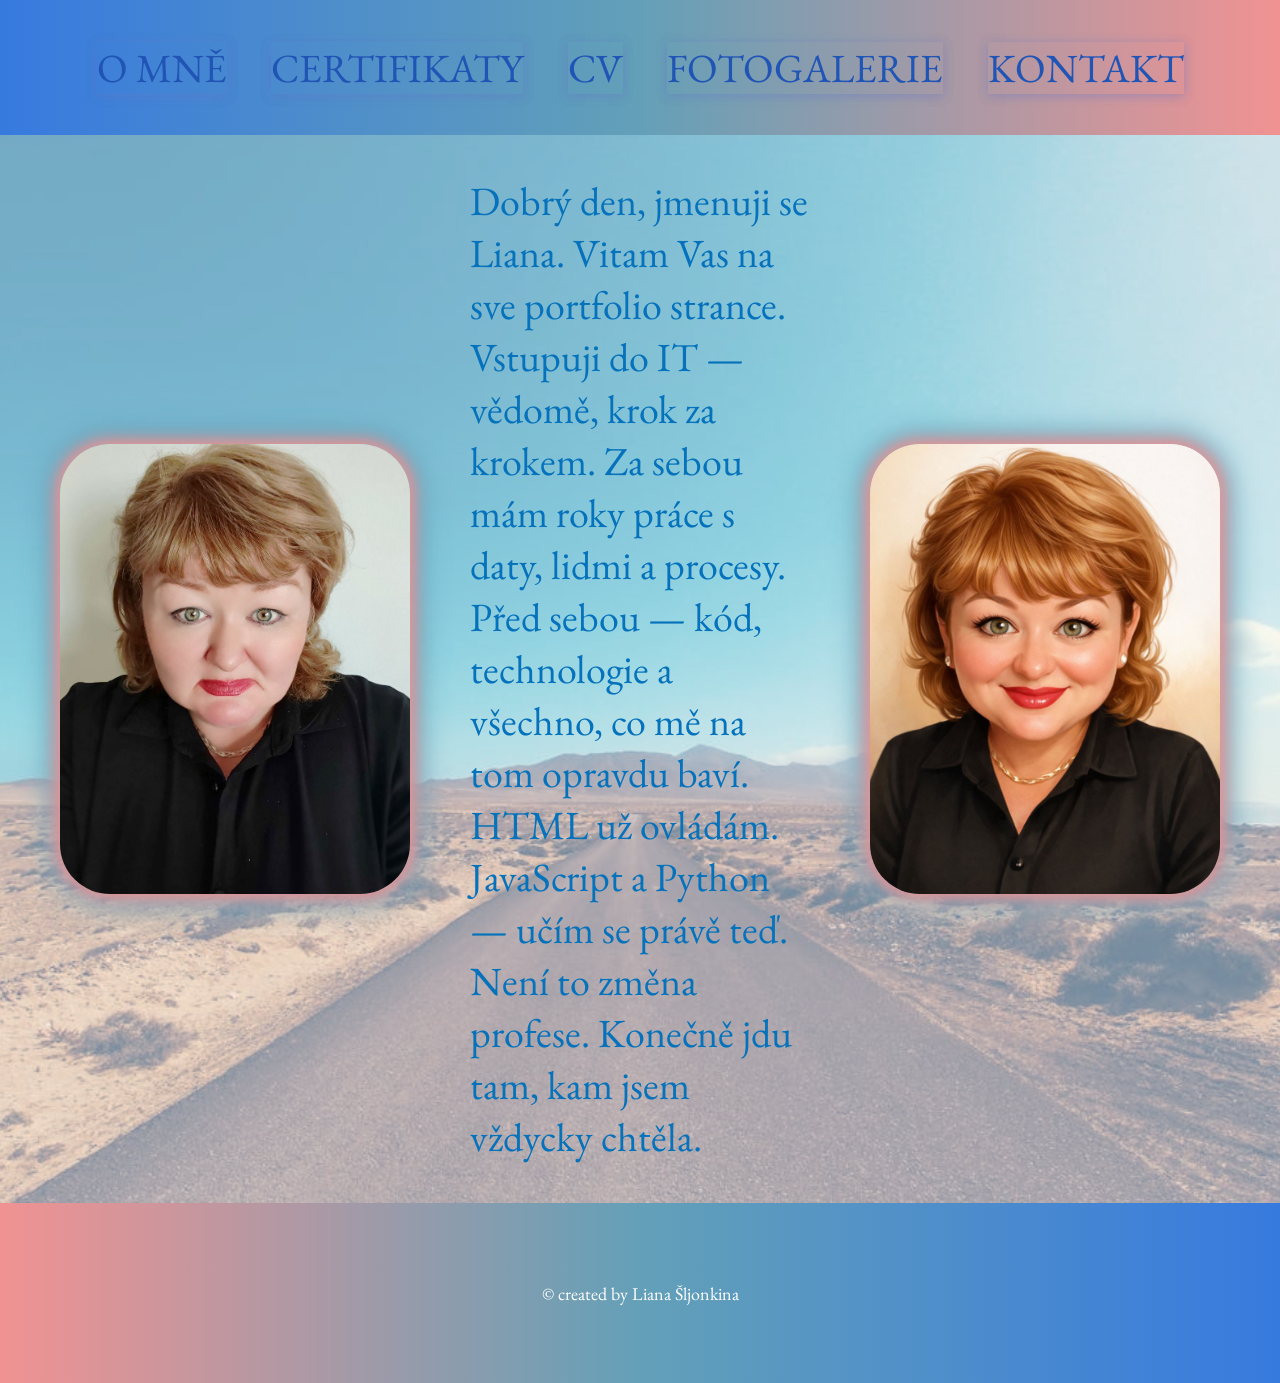
==== index.html @ 842e71e8 "update" ====
<!DOCTYPE html>
<html lang="en">
<head>
    <meta charset="UTF-8">
    <meta name="viewport" content="width=device-width, initial-scale=1.0">
    <title>Liana Šljonkina — Portfolio</title>
    <link rel="stylesheet" href="style.css">
    <link rel="preconnect" href="https://fonts.googleapis.com">
    <link rel="preconnect" href="https://fonts.gstatic.com" crossorigin>
    <link href="https://fonts.googleapis.com/css2?family=EB+Garamond:ital,wght@0,400..800;1,400..800&family=Playfair+Display:ital,wght@0,400..900;1,400..900&display=swap" rel="stylesheet">
</head>
<body>
    <header class="header">
        <nav class="nav">
            <ul>
                <li><a href="index1.html">O MNĚ</a></li>
                <li><a href="index5.html">CERTIFIKATY</a></li>
                <li><a href="index3.html">CV</a></li>
                <li><a href="index4.html">FOTOGALERIE</a></li>
                <li><a href="index2.html">KONTAKT</a></li>
            </ul>
        </nav>
    </header>

    <aside class="aside">
        <div class="parent">
            <div class="foto">
                <a href="#"><img class="logo-img2" src="liana.jpg" alt="foto"></a>
            </div>

            <p>Dobrý den, jmenuji se Liana.
                Vitam Vas na sve portfolio strance.
                Vstupuji do IT — vědomě, krok za krokem. Za sebou mám roky práce s daty, lidmi
                a procesy. Před sebou — kód, technologie a všechno, co mě na tom opravdu baví.
                HTML už ovládám. JavaScript a Python — učím se právě teď.
                Není to změna profese. Konečně jdu tam, kam jsem vždycky chtěla.
            </p>

            <div class="foto2">
                <a href="#"><img class="karLi" src="karLi.jpg" alt="logo"></a>
            </div>
        </div>
    </aside>

    <footer class="footer">
        <div>© created by Liana Šljonkina</div>
    </footer>

</body>
</html>
---- style.css ----
* {
    margin: 0;
    padding: 0;
    box-sizing: border-box;
}

.header {
    .header {
    width: 100%;
}

.nav {
    width: 100%;
}
    height: 15vh;
    padding: 20px 40px;
    display: flex;
    align-items: center;
    background-image: linear-gradient(
        to right,
        rgb(55, 122, 223),
        rgb(99, 160, 184),
        rgb(241, 146, 146)
    );
}

.nav ul {
    list-style: none;
    display: flex;
    justify-content: space-evenly;
    align-items: center;
    gap: 12px;
    padding:16px 24px;
    font-size: 25px;
    color: rgb(219, 109, 109);
      width: 100%;
    padding: 16px 24px;
    margin: 0;
}

.nav ul li {
    cursor: pointer;
}
.nav ul li a,
.nav ul li {
    font-family: 'EB Garamond', serif;
    font-size: 40px;
        text-decoration: none;
    color: hsl(219, 69%, 42%);
    cursor: pointer;

    /* Градиентный фон pill */
    /* background: linear-gradient(135deg, #5d7db6 0%, #e2a0c8 100%);
    padding: 7px 20px;
    border-radius: 50px;
    display: inline-block; */

    transition: opacity 0.25s ease, transform 0.2s ease, box-shadow 0.25s ease;
    box-shadow: 0 2px 10px rgba(100, 120, 200, 0.25);
}
.nav ul li a:hover,
.nav ul li:hover {
    opacity: 0.88;
    transform: translateY(-2px);
    box-shadow: 0 5px 18px rgba(180, 100, 160, 0.4);
}

/* Активная/текущая страница */
.nav ul li a.active {
    background: linear-gradient(135deg, #3a5fa0 0%, #a0527e 100%);
}


.nav ul li:hover {
    color: white;
}

.aside {
    min-height: 70vh;
    background-color: rgba(198, 220, 238, 0.7);
    background-image: url(put5.jpeg);
    background-size: cover;
    background-position: center;
    background-repeat: no-repeat;
    background-blend-mode: overlay;
    font-family: "EB Garamond", serif;
    display: flex;
    align-items: center;
}

.parent {
    display: flex;
    align-items: center;
    gap: 60px;
    padding: 40px 60px;
    font-size: 40px;
    font-family: "EB Garamond", serif;
    color: rgb(5, 114, 187);
}

.karLi {
    width: 350px;
    height: 450px;
    border-radius: 50px;
    object-fit: cover;
    display: block;
    box-shadow: 
        0 0 15px 5px rgb(241, 146, 146),   /* первая тень — розовая */
        0 0 30px 10px rgb(99, 160, 184);   /* вторая тень — голубая */
}
.logo-img2 {
    width: 350px;
    height: 450px;
    border-radius: 50px;
    object-fit: cover;
    display: block;
    box-shadow: 
        0 0 15px 5px rgb(241, 146, 146),   /* первая тень — розовая */
        0 0 30px 10px rgb(99, 160, 184);   /* вторая тень — голубая */
}

.footer {
    height: 20vh;
    display: flex;
    align-items: center;
    justify-content: center;
    font-size: 18px;
    color: white;
    font-family: "EB Garamond", serif;
    background-image: linear-gradient(
        to left,
        rgb(55, 122, 223),
        rgb(99, 160, 184),
        rgb(241, 146, 146)
    );
}
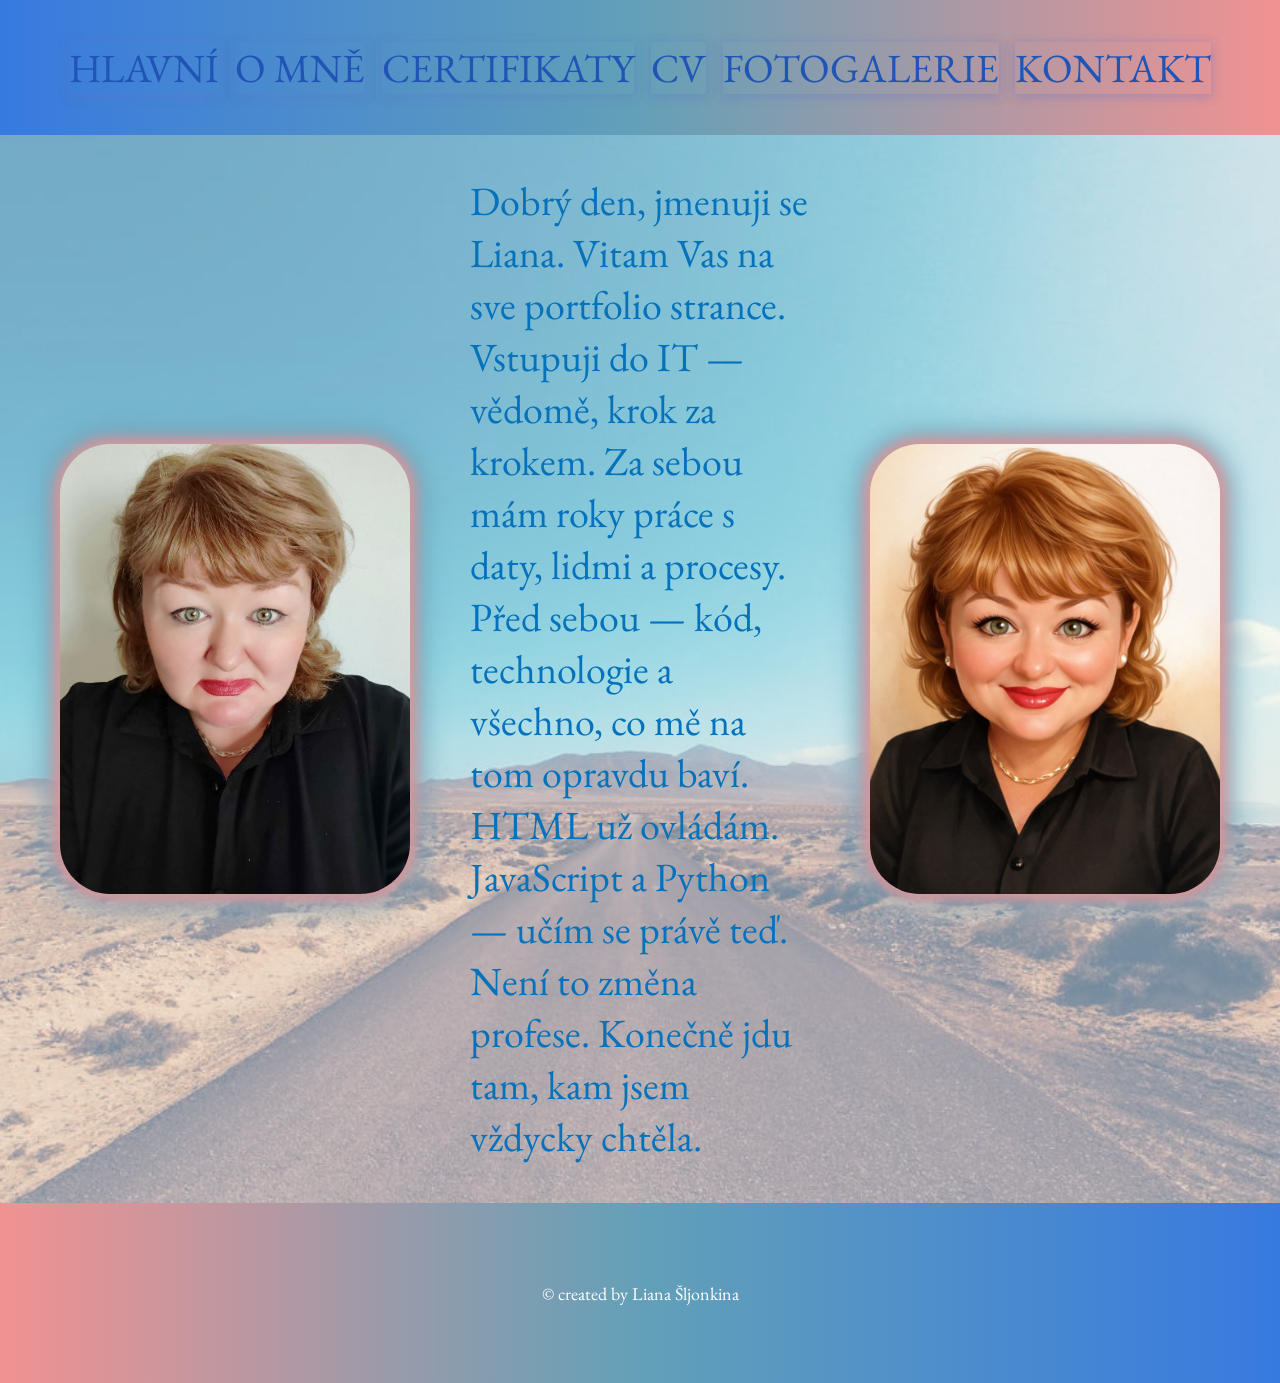
==== commit 5803e55a: "update" ====
--- a/index.html
+++ b/index.html
@@ -13,11 +13,12 @@
     <header class="header">
         <nav class="nav">
             <ul>
+                <li><a href="index.html">HLAVNÍ</a></li>
                 <li><a href="index1.html">O MNĚ</a></li>
-                <li><a href="index5.html">CERTIFIKATY</a></li>
+                <li><a href="index2.html">CERTIFIKATY</a></li>
                 <li><a href="index3.html">CV</a></li>
                 <li><a href="index4.html">FOTOGALERIE</a></li>
-                <li><a href="index2.html">KONTAKT</a></li>
+                <li><a href="index5.html">KONTAKT</a></li>
             </ul>
         </nav>
     </header>
--- a/style.css
+++ b/style.css
@@ -5,13 +5,7 @@
 }
 
 .header {
-    .header {
     width: 100%;
-}
-
-.nav {
-    width: 100%;
-}
     height: 15vh;
     padding: 20px 40px;
     display: flex;
@@ -24,16 +18,17 @@
     );
 }
 
+.nav {
+    width: 100%;
+}
+
 .nav ul {
     list-style: none;
     display: flex;
     justify-content: space-evenly;
     align-items: center;
     gap: 12px;
-    padding:16px 24px;
-    font-size: 25px;
-    color: rgb(219, 109, 109);
-      width: 100%;
+    width: 100%;
     padding: 16px 24px;
     margin: 0;
 }
@@ -41,23 +36,18 @@
 .nav ul li {
     cursor: pointer;
 }
+
 .nav ul li a,
 .nav ul li {
     font-family: 'EB Garamond', serif;
     font-size: 40px;
-        text-decoration: none;
+    text-decoration: none;
     color: hsl(219, 69%, 42%);
     cursor: pointer;
-
-    /* Градиентный фон pill */
-    /* background: linear-gradient(135deg, #5d7db6 0%, #e2a0c8 100%);
-    padding: 7px 20px;
-    border-radius: 50px;
-    display: inline-block; */
-
     transition: opacity 0.25s ease, transform 0.2s ease, box-shadow 0.25s ease;
     box-shadow: 0 2px 10px rgba(100, 120, 200, 0.25);
 }
+
 .nav ul li a:hover,
 .nav ul li:hover {
     opacity: 0.88;
@@ -65,11 +55,9 @@
     box-shadow: 0 5px 18px rgba(180, 100, 160, 0.4);
 }
 
-/* Активная/текущая страница */
 .nav ul li a.active {
     background: linear-gradient(135deg, #3a5fa0 0%, #a0527e 100%);
 }
-
 
 .nav ul li:hover {
     color: white;
@@ -105,9 +93,10 @@
     object-fit: cover;
     display: block;
     box-shadow: 
-        0 0 15px 5px rgb(241, 146, 146),   /* первая тень — розовая */
-        0 0 30px 10px rgb(99, 160, 184);   /* вторая тень — голубая */
+        0 0 15px 5px rgb(241, 146, 146),
+        0 0 30px 10px rgb(99, 160, 184);
 }
+
 .logo-img2 {
     width: 350px;
     height: 450px;
@@ -115,8 +104,8 @@
     object-fit: cover;
     display: block;
     box-shadow: 
-        0 0 15px 5px rgb(241, 146, 146),   /* первая тень — розовая */
-        0 0 30px 10px rgb(99, 160, 184);   /* вторая тень — голубая */
+        0 0 15px 5px rgb(241, 146, 146),
+        0 0 30px 10px rgb(99, 160, 184);
 }
 
 .footer {
@@ -133,4 +122,38 @@
         rgb(99, 160, 184),
         rgb(241, 146, 146)
     );
+}
+
+@media (max-width: 768px) {
+    .header {
+        height: auto;
+        padding: 16px 20px;
+    }
+
+    .nav ul {
+        flex-wrap: wrap;
+        justify-content: center;
+        gap: 8px;
+        padding: 10px 16px;
+    }
+
+    .nav ul li a,
+    .nav ul li {
+        font-size: 22px;
+    }
+
+    .parent {
+        flex-direction: column;
+        align-items: center;
+        text-align: center;
+        font-size: 24px;
+        padding: 30px 20px;
+        gap: 30px;
+    }
+
+    .karLi,
+    .logo-img2 {
+        width: 220px;
+        height: 280px;
+    }
 }
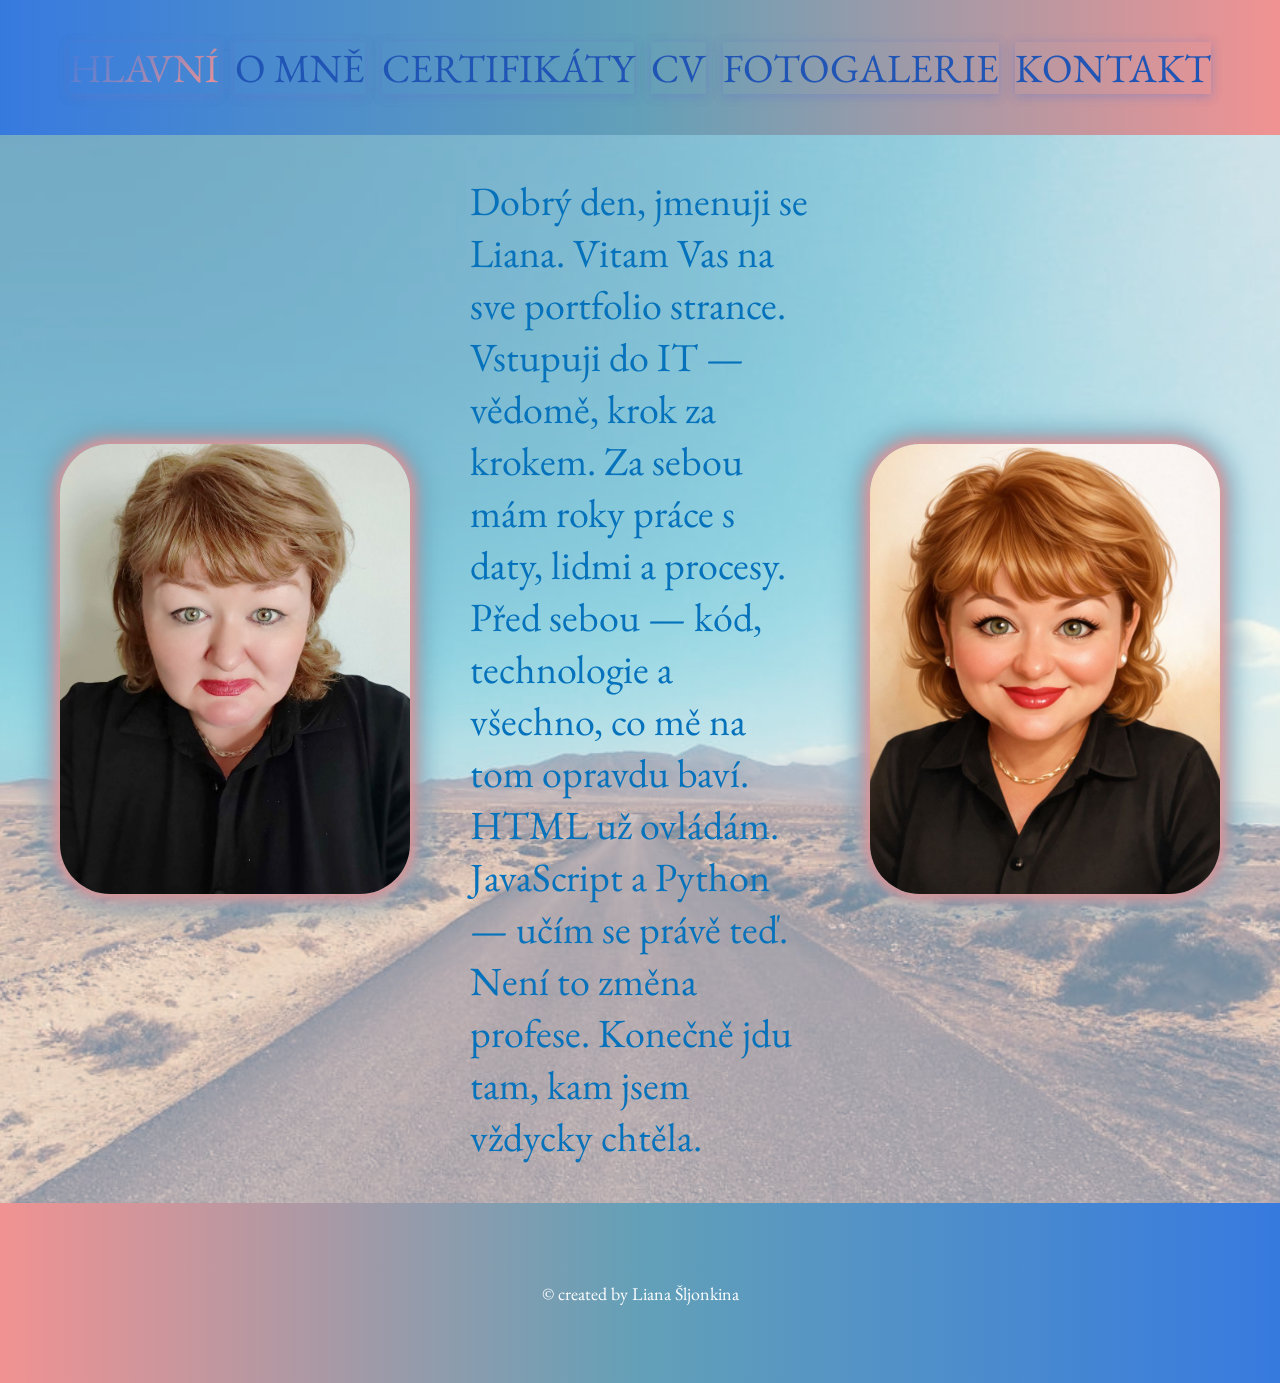
==== commit 16c96487: "full update" ====
--- a/index.html
+++ b/index.html
@@ -13,9 +13,9 @@
     <header class="header">
         <nav class="nav">
             <ul>
-                <li><a href="index.html">HLAVNÍ</a></li>
+                <li><a href="index.html" class="active">HLAVNÍ</a></li>
                 <li><a href="index1.html">O MNĚ</a></li>
-                <li><a href="index2.html">CERTIFIKATY</a></li>
+                <li><a href="index2.html">CERTIFIKÁTY</a></li>
                 <li><a href="index3.html">CV</a></li>
                 <li><a href="index4.html">FOTOGALERIE</a></li>
                 <li><a href="index5.html">KONTAKT</a></li>
@@ -28,7 +28,6 @@
             <div class="foto">
                 <a href="#"><img class="logo-img2" src="liana.jpg" alt="foto"></a>
             </div>
-
             <p>Dobrý den, jmenuji se Liana.
                 Vitam Vas na sve portfolio strance.
                 Vstupuji do IT — vědomě, krok za krokem. Za sebou mám roky práce s daty, lidmi
@@ -36,7 +35,6 @@
                 HTML už ovládám. JavaScript a Python — učím se právě teď.
                 Není to změna profese. Konečně jdu tam, kam jsem vždycky chtěla.
             </p>
-
             <div class="foto2">
                 <a href="#"><img class="karLi" src="karLi.jpg" alt="logo"></a>
             </div>
@@ -46,6 +44,5 @@
     <footer class="footer">
         <div>© created by Liana Šljonkina</div>
     </footer>
-
 </body>
 </html>
--- a/style.css
+++ b/style.css
@@ -2,6 +2,12 @@
     margin: 0;
     padding: 0;
     box-sizing: border-box;
+}
+
+body {
+    min-height: 100vh;
+    display: flex;
+    flex-direction: column;
 }
 
 .header {
@@ -18,9 +24,7 @@
     );
 }
 
-.nav {
-    width: 100%;
-}
+.nav { width: 100%; }
 
 .nav ul {
     list-style: none;
@@ -33,9 +37,7 @@
     margin: 0;
 }
 
-.nav ul li {
-    cursor: pointer;
-}
+.nav ul li { cursor: pointer; }
 
 .nav ul li a,
 .nav ul li {
@@ -56,15 +58,16 @@
 }
 
 .nav ul li a.active {
-    background: linear-gradient(135deg, #3a5fa0 0%, #a0527e 100%);
+    background: linear-gradient(135deg, rgb(55, 122, 223), rgb(241, 146, 146));
+    -webkit-background-clip: text;
+    -webkit-text-fill-color: transparent;
+    background-clip: text;
 }
 
-.nav ul li:hover {
-    color: white;
-}
+.nav ul li:hover { color: white; }
 
 .aside {
-    min-height: 70vh;
+    flex: 1;
     background-color: rgba(198, 220, 238, 0.7);
     background-image: url(put5.jpeg);
     background-size: cover;
@@ -92,7 +95,7 @@
     border-radius: 50px;
     object-fit: cover;
     display: block;
-    box-shadow: 
+    box-shadow:
         0 0 15px 5px rgb(241, 146, 146),
         0 0 30px 10px rgb(99, 160, 184);
 }
@@ -103,7 +106,7 @@
     border-radius: 50px;
     object-fit: cover;
     display: block;
-    box-shadow: 
+    box-shadow:
         0 0 15px 5px rgb(241, 146, 146),
         0 0 30px 10px rgb(99, 160, 184);
 }
@@ -125,35 +128,9 @@
 }
 
 @media (max-width: 768px) {
-    .header {
-        height: auto;
-        padding: 16px 20px;
-    }
-
-    .nav ul {
-        flex-wrap: wrap;
-        justify-content: center;
-        gap: 8px;
-        padding: 10px 16px;
-    }
-
-    .nav ul li a,
-    .nav ul li {
-        font-size: 22px;
-    }
-
-    .parent {
-        flex-direction: column;
-        align-items: center;
-        text-align: center;
-        font-size: 24px;
-        padding: 30px 20px;
-        gap: 30px;
-    }
-
-    .karLi,
-    .logo-img2 {
-        width: 220px;
-        height: 280px;
-    }
+    .header { height: auto; padding: 16px 20px; }
+    .nav ul { flex-wrap: wrap; justify-content: center; gap: 8px; padding: 10px 16px; }
+    .nav ul li a, .nav ul li { font-size: 22px; }
+    .parent { flex-direction: column; align-items: center; text-align: center; font-size: 24px; padding: 30px 20px; gap: 30px; }
+    .karLi, .logo-img2 { width: 220px; height: 280px; }
 }
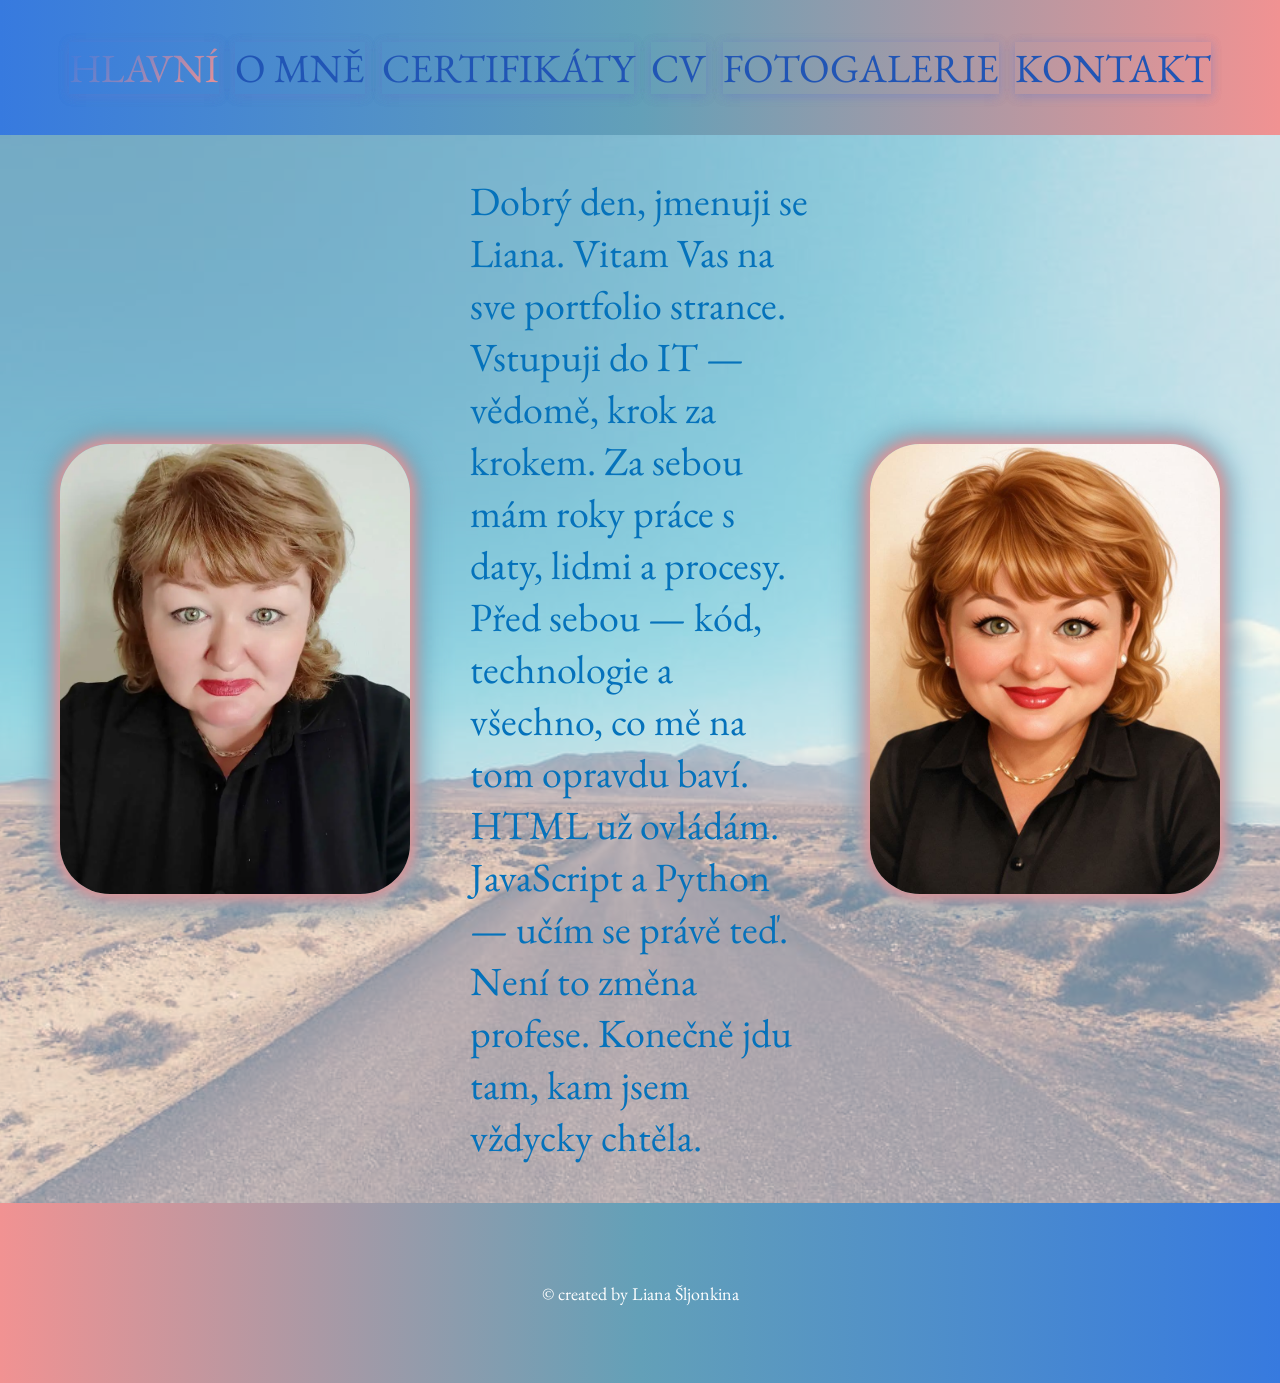
==== commit 9b03a4fc: "update foto" ====
--- a/index.html
+++ b/index.html
@@ -26,7 +26,7 @@
     <aside class="aside">
         <div class="parent">
             <div class="foto">
-                <a href="#"><img class="logo-img2" src="liana.jpg" alt="foto"></a>
+                <a href="#"><img class="logo-img2" src="liana.webp" alt="foto"></a>
             </div>
             <p>Dobrý den, jmenuji se Liana.
                 Vitam Vas na sve portfolio strance.
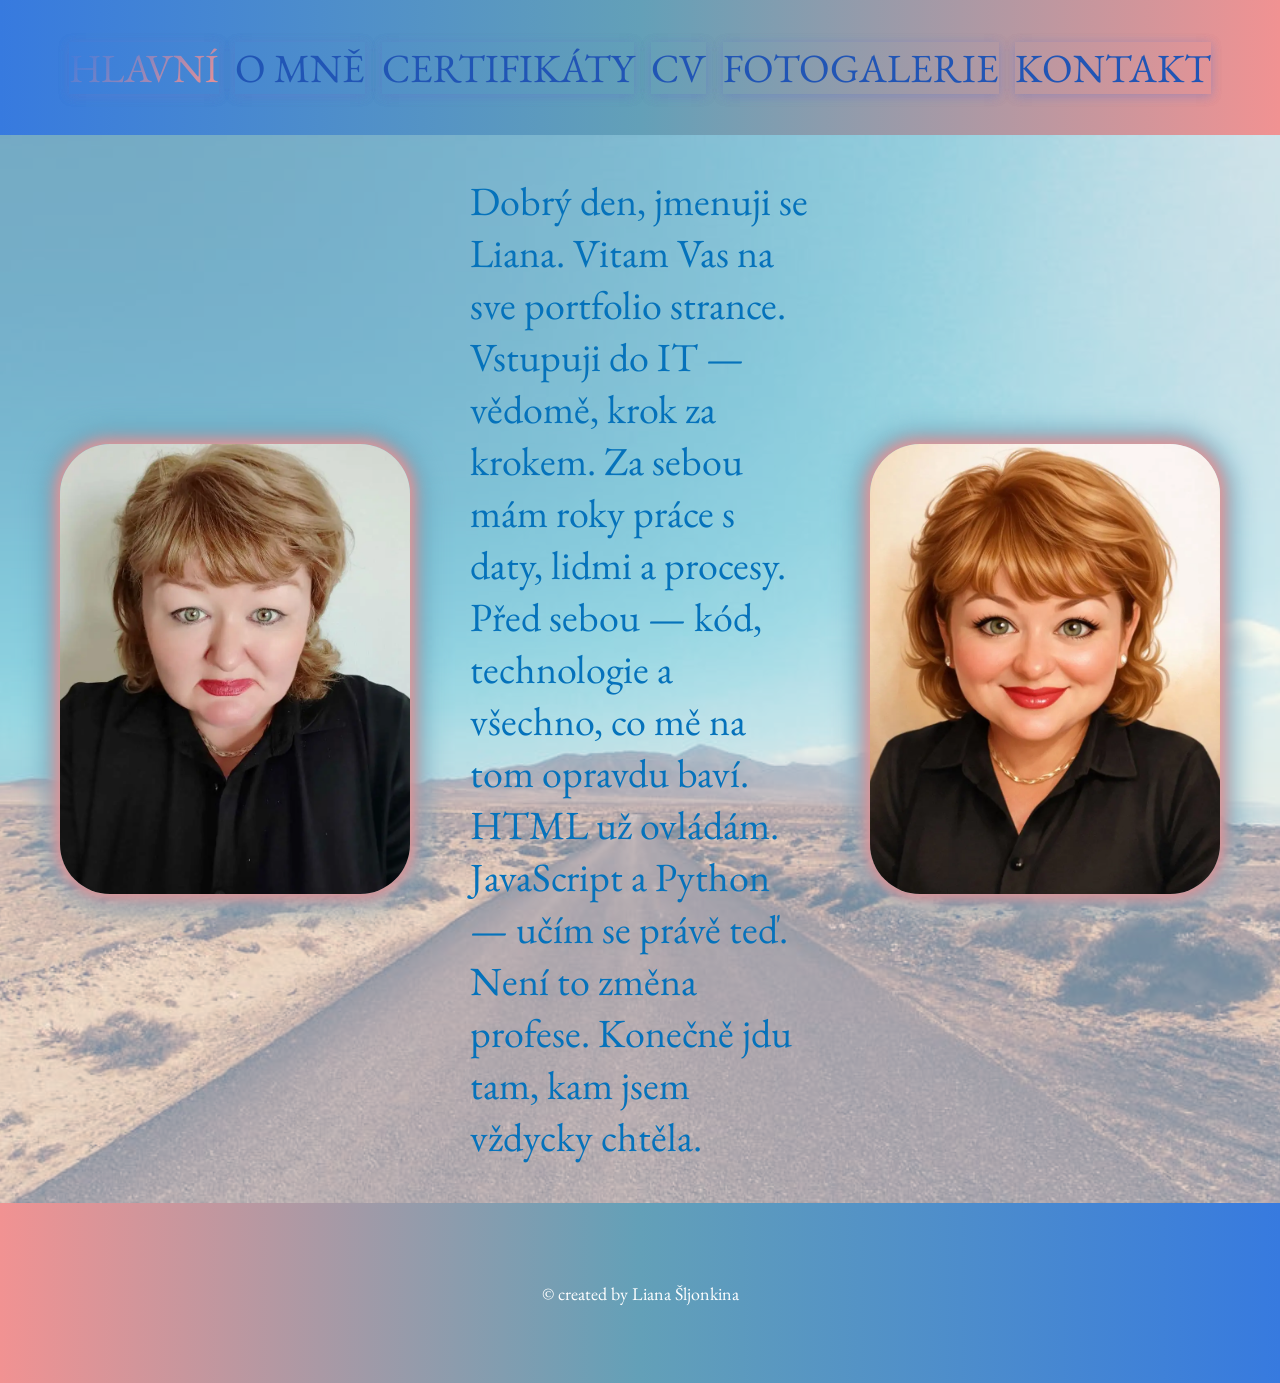
==== commit 36737ca6: "update foto" ====
--- a/index.html
+++ b/index.html
@@ -36,7 +36,7 @@
                 Není to změna profese. Konečně jdu tam, kam jsem vždycky chtěla.
             </p>
             <div class="foto2">
-                <a href="#"><img class="karLi" src="karLi.jpg" alt="logo"></a>
+                <a href="#"><img class="karLi" src="karLi.webp" alt="logo"></a>
             </div>
         </div>
     </aside>
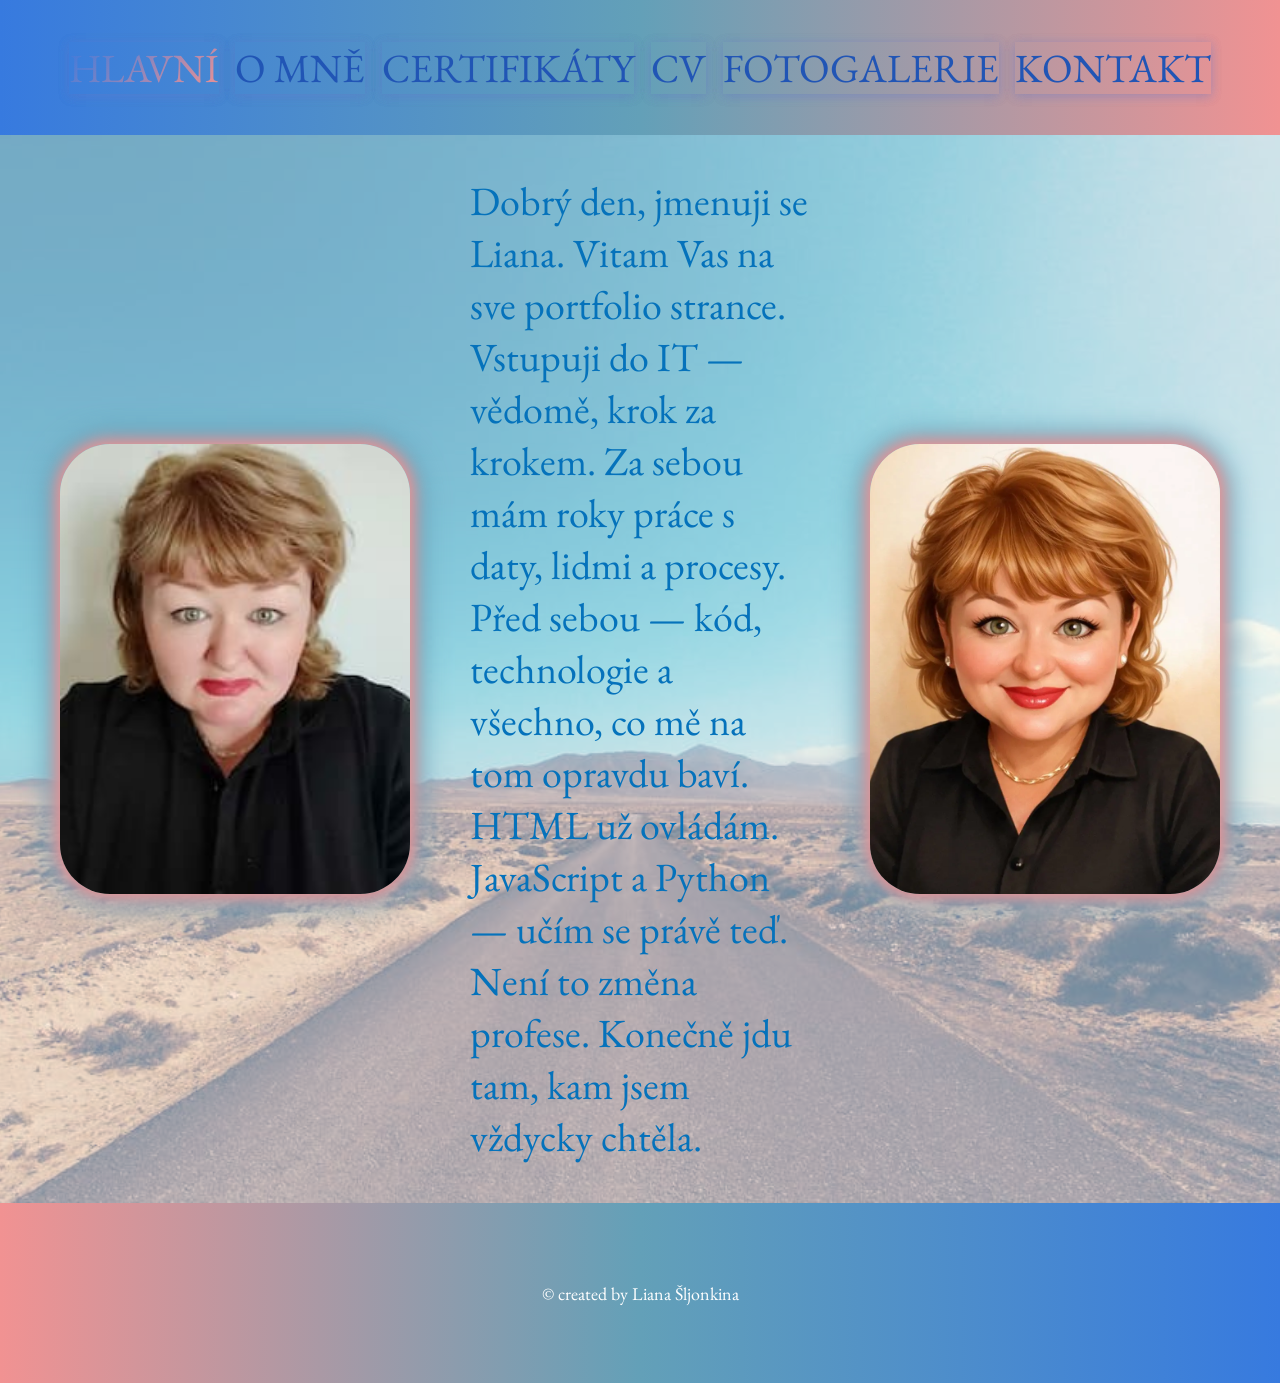
==== commit 6d85a704: "update foto" ====
--- a/index.html
+++ b/index.html
@@ -26,7 +26,7 @@
     <aside class="aside">
         <div class="parent">
             <div class="foto">
-                <a href="#"><img class="logo-img2" src="liana.webp" alt="foto"></a>
+                <a href="#"><img class="logo-img2" src="liana.webp" alt="foto" fetchpriority="high"></a>
             </div>
             <p>Dobrý den, jmenuji se Liana.
                 Vitam Vas na sve portfolio strance.
@@ -36,7 +36,7 @@
                 Není to změna profese. Konečně jdu tam, kam jsem vždycky chtěla.
             </p>
             <div class="foto2">
-                <a href="#"><img class="karLi" src="karLi.webp" alt="logo"></a>
+                <a href="#"><img class="karLi" src="karLi.webp" alt="logo" fetchpriority="high"></a>
             </div>
         </div>
     </aside>
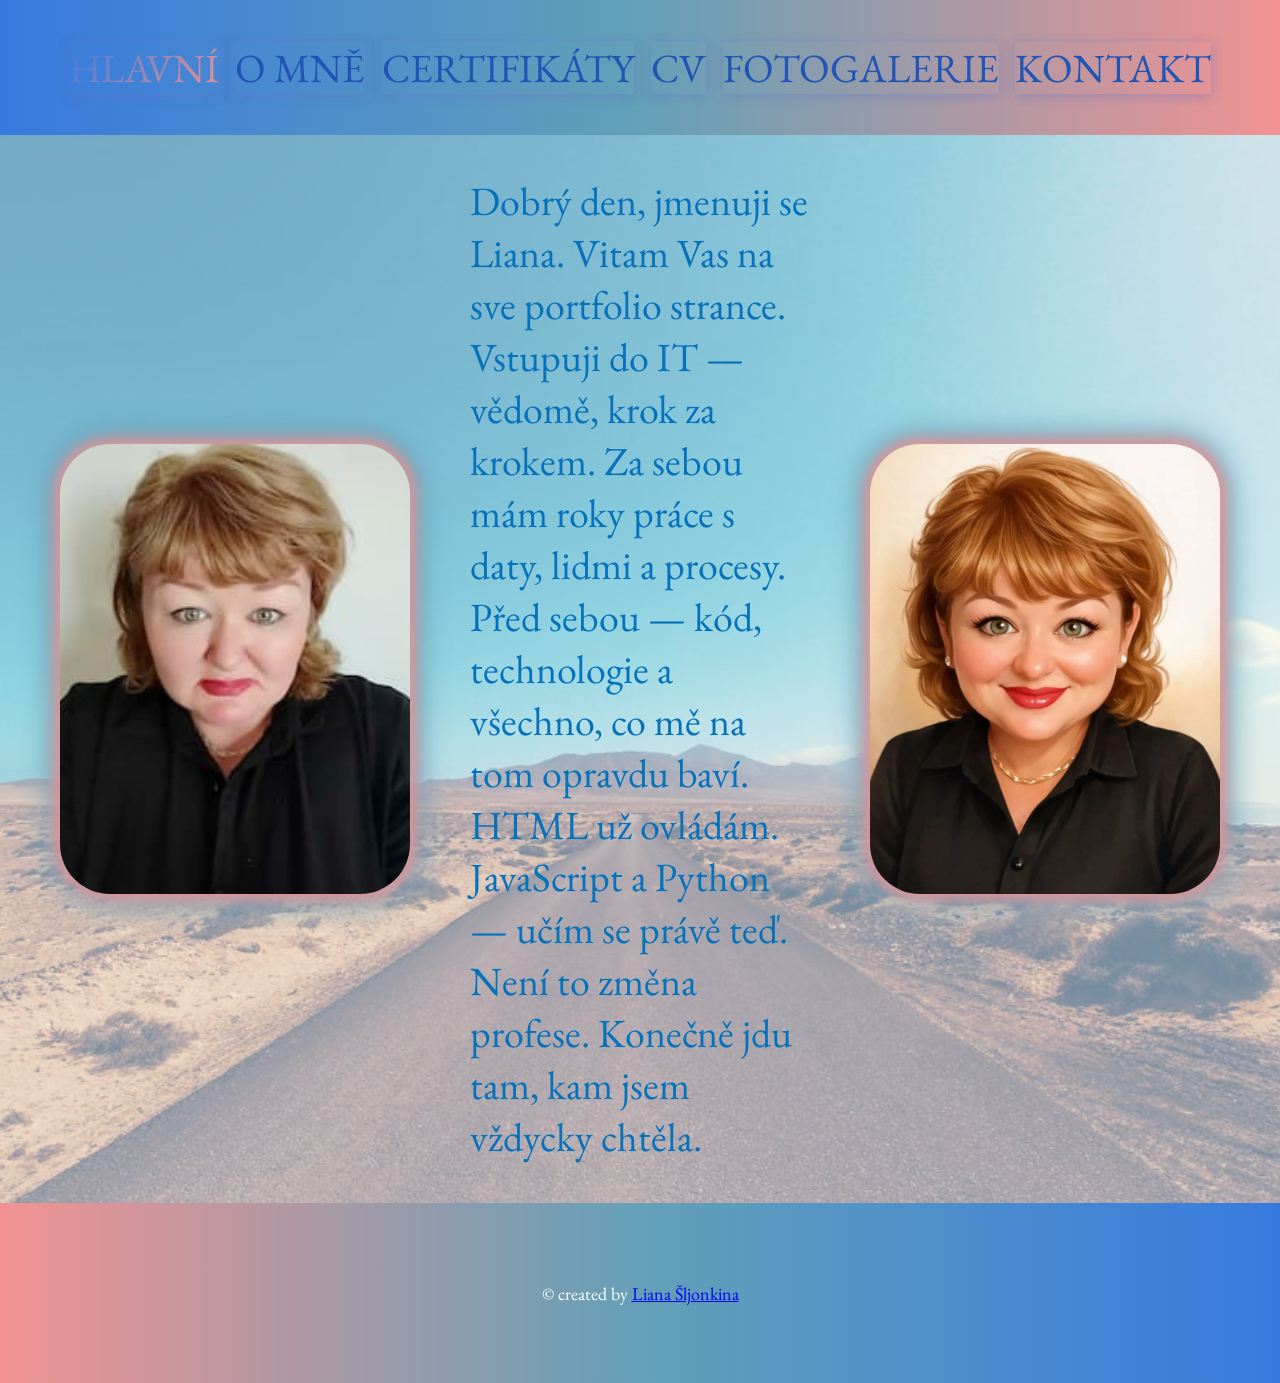
==== commit da7ba39e: "update" ====
--- a/index.html
+++ b/index.html
@@ -42,7 +42,7 @@
     </aside>
 
     <footer class="footer">
-        <div>© created by Liana Šljonkina</div>
+        <div>© created by <a href="mailto:sljonkina@gmail.com">Liana Šljonkina</a></div>
     </footer>
 </body>
 </html>
